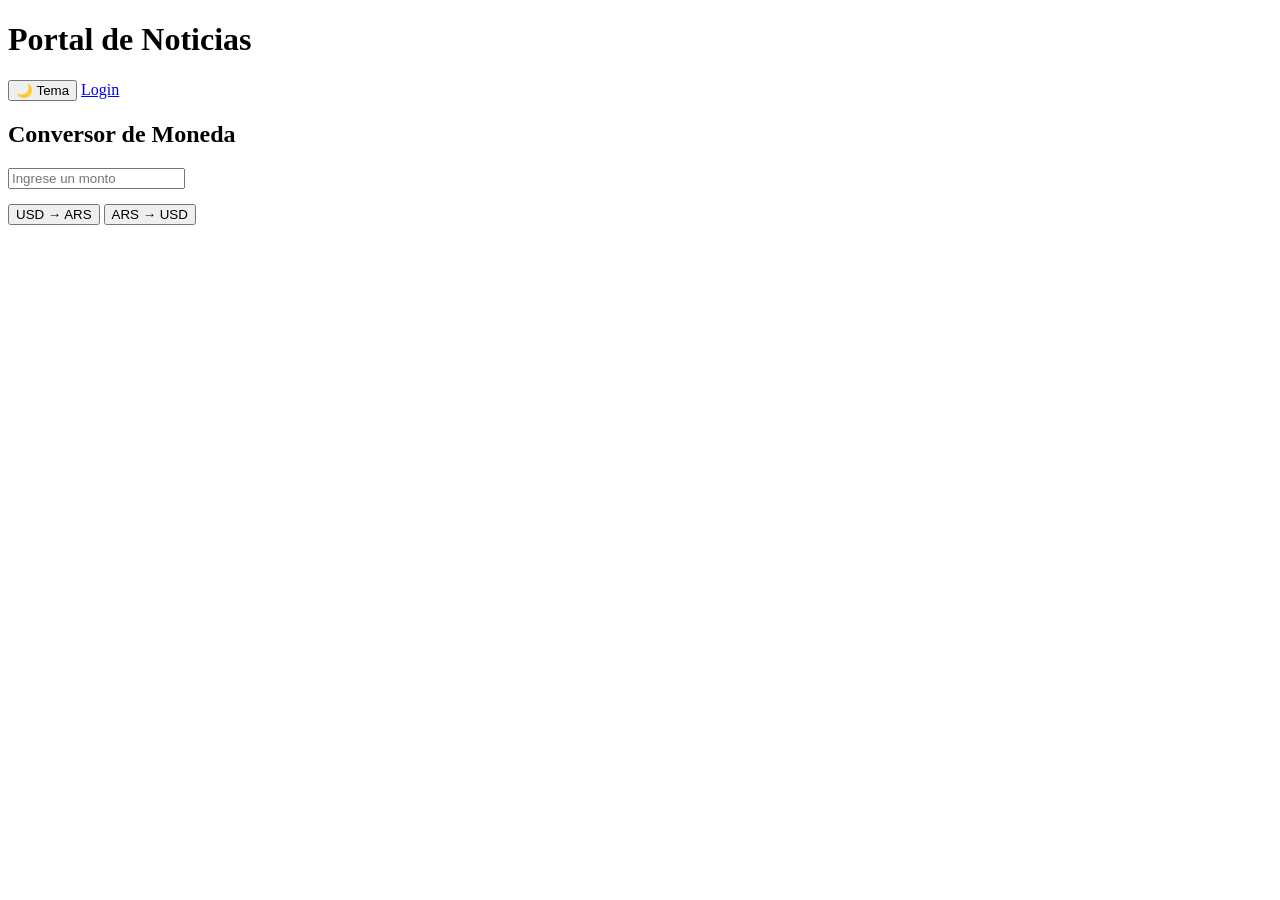
==== index.html @ df9329ff "Agrega estructura base de index.html" ====
<!DOCTYPE html>
<html lang="es">

<head>
    <meta charset="UTF-8">
    <meta name="viewport" content="width=device-width, initial-scale=1.0">
    <title>Portal de Noticias</title>

    <link rel="stylesheet" href="css/styles.css">
</head>

<body>

    <header>
        <h1>Portal de Noticias</h1>

        <div>
            <button id="themeBtn">🌙 Tema</button>
            <a href="login.html">Login</a>
        </div>
    </header>

    <section id="dolar"></section>

    <section id="conversor">

        <h2>Conversor de Moneda</h2>

        <input
            type="number"
            id="montoInput"
            placeholder="Ingrese un monto">

        <div style="margin-top:15px;">

            <button id="usdToArsBtn">
                USD → ARS
            </button>

            <button id="arsToUsdBtn">
                ARS → USD
            </button>

        </div>

        <p id="resultadoConversion"></p>

    </section>

    <section id="noticias"></section>

    <script src="js/noticias.js"></script>
    <script src="js/dolar.js"></script>
    <script src="js/app.js"></script>

</body>

</html>
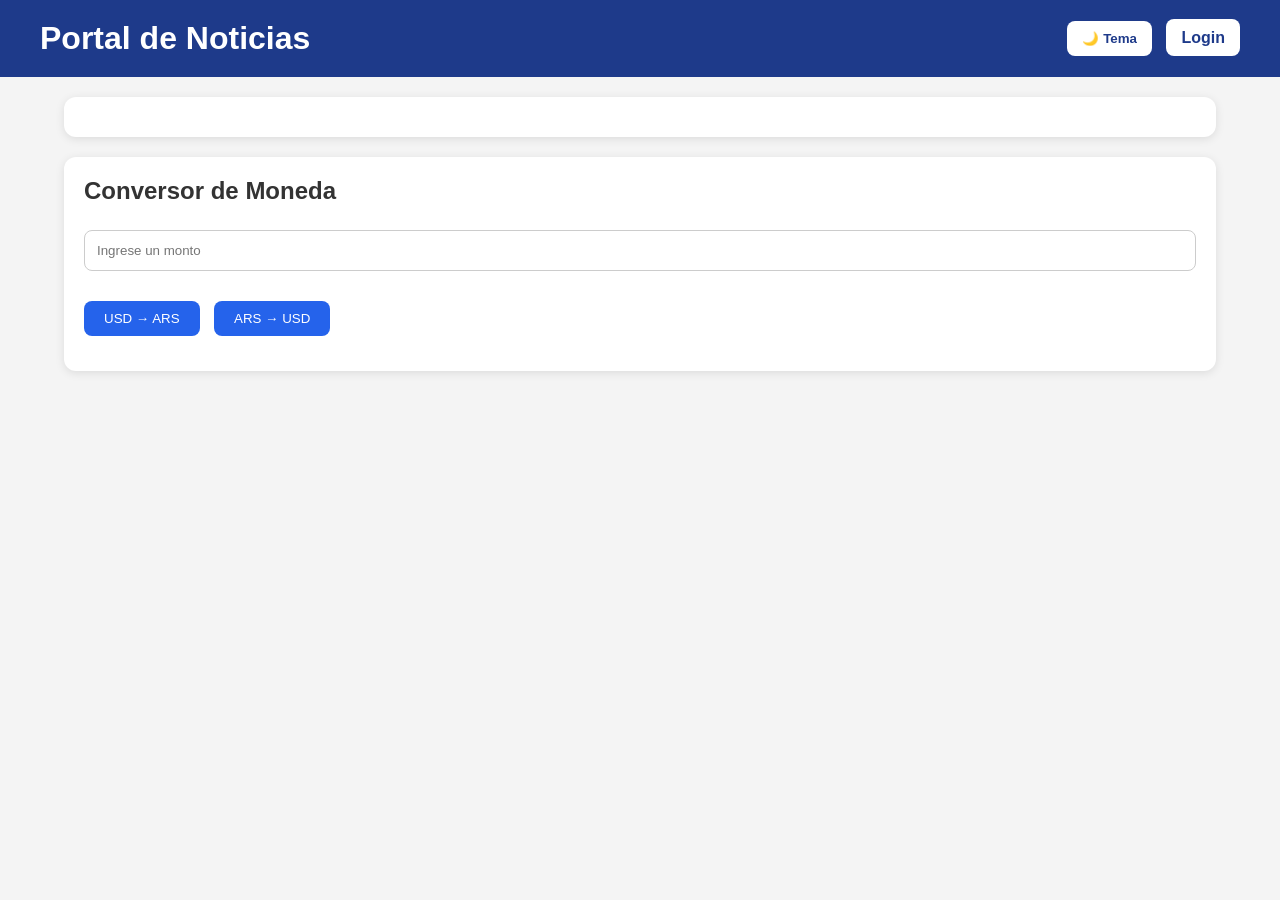
==== commit 70866242: "Agrega GUIA.md, .nojekyll y fixes" ====
--- a/index.html
+++ b/index.html
@@ -19,7 +19,7 @@
             <a href="login.html">Login</a>
         </div>
     </header>
-
+    
     <section id="dolar"></section>
 
     <section id="conversor">
--- a/css/styles.css
+++ b/css/styles.css
@@ -0,0 +1,288 @@
+*{
+    margin:0;
+    padding:0;
+    box-sizing:border-box;
+}
+
+body{
+    font-family:Arial,sans-serif;
+    background:#f4f4f4;
+    color:#333;
+    min-height:100vh;
+}
+
+/* HEADER */
+
+header{
+    background:#1e3a8a;
+    color:white;
+    padding:20px 40px;
+
+    display:flex;
+    justify-content:space-between;
+    align-items:center;
+}
+
+header h1{
+    font-size:2rem;
+}
+
+header a,
+header button{
+    text-decoration:none;
+    border:none;
+    background:white;
+    color:#1e3a8a;
+    padding:10px 15px;
+    border-radius:8px;
+    cursor:pointer;
+    font-weight:bold;
+    margin-left:10px;
+}
+
+header a:hover,
+header button:hover{
+    opacity:0.9;
+}
+
+/* DOLAR */
+
+#dolar{
+    width:90%;
+    margin:20px auto;
+    background:white;
+    padding:20px;
+    border-radius:12px;
+    box-shadow:0 2px 10px rgba(0,0,0,0.1);
+}
+
+/* CONVERSOR */
+
+#conversor{
+    width:90%;
+    margin:20px auto;
+    background:white;
+    padding:20px;
+    border-radius:12px;
+    box-shadow:0 2px 10px rgba(0,0,0,0.1);
+}
+
+#conversor h2{
+    margin-bottom:15px;
+}
+
+#conversor input{
+    width:100%;
+    padding:12px;
+    border:1px solid #ccc;
+    border-radius:8px;
+    margin-bottom:15px;
+}
+
+#conversor button{
+    padding:10px 20px;
+    border:none;
+    border-radius:8px;
+    background:#2563eb;
+    color:white;
+    cursor:pointer;
+    margin-right:10px;
+}
+
+#conversor button:hover{
+    background:#1d4ed8;
+}
+
+#resultadoConversion{
+    margin-top:15px;
+    font-size:18px;
+    font-weight:bold;
+}
+
+/* NOTICIAS */
+
+#noticias,
+#listaNoticias{
+    width:90%;
+    margin:20px auto;
+
+    display:grid;
+    grid-template-columns:repeat(3,1fr);
+
+    gap:20px;
+}
+
+.card{
+    background:white;
+    border-radius:12px;
+    overflow:hidden;
+    box-shadow:0 4px 12px rgba(0,0,0,0.1);
+}
+
+.card img{
+    width:100%;
+    height:180px;
+    object-fit:cover;
+}
+
+.card h3{
+    padding:15px 15px 5px;
+}
+
+.card p{
+    padding:0 15px 15px;
+}
+
+.card button{
+    margin:15px;
+    padding:10px;
+    border:none;
+    border-radius:8px;
+    background:#dc2626;
+    color:white;
+    cursor:pointer;
+}
+
+.card button:hover{
+    background:#b91c1c;
+}
+
+/* LOGIN */
+
+.login-container{
+    width:400px;
+    max-width:90%;
+    margin:100px auto;
+    background:white;
+    padding:30px;
+    border-radius:12px;
+    box-shadow:0 4px 12px rgba(0,0,0,0.15);
+}
+
+.login-container h2{
+    text-align:center;
+    margin-bottom:20px;
+}
+
+/* FORMULARIOS */
+
+form{
+    width:90%;
+    max-width:600px;
+    margin:30px auto;
+    background:white;
+    padding:25px;
+    border-radius:12px;
+    box-shadow:0 4px 12px rgba(0,0,0,0.1);
+}
+
+input,
+textarea{
+    width:100%;
+    padding:12px;
+    margin-top:10px;
+    margin-bottom:15px;
+    border:1px solid #ccc;
+    border-radius:8px;
+}
+
+textarea{
+    resize:vertical;
+    min-height:120px;
+}
+
+form button{
+    width:100%;
+    padding:12px;
+    border:none;
+    background:#2563eb;
+    color:white;
+    border-radius:8px;
+    cursor:pointer;
+}
+
+form button:hover{
+    background:#1d4ed8;
+}
+
+/* ADMIN */
+
+#logoutBtn,
+.admin-link{
+    display:inline-block;
+    margin:20px 0 0 20px;
+    padding:10px 15px;
+    border:none;
+    border-radius:8px;
+    background:#dc2626;
+    color:white;
+    cursor:pointer;
+    font-weight:bold;
+    text-decoration:none;
+}
+
+#logoutBtn:hover,
+.admin-link:hover{
+    opacity:0.9;
+}
+
+.admin-link{
+    background:#1e3a8a;
+}
+
+/* DARK MODE */
+
+.dark{
+    background:#121212;
+    color:white;
+}
+
+.dark #dolar,
+.dark #conversor,
+.dark .card,
+.dark form,
+.dark .login-container{
+    background:#1f1f1f;
+    color:white;
+}
+
+.dark input,
+.dark textarea{
+    background:#2a2a2a;
+    color:white;
+    border:1px solid #555;
+}
+
+.dark header{
+    background:#111827;
+}
+
+/* RESPONSIVE */
+
+@media (max-width: 900px){
+
+    #noticias,
+    #listaNoticias{
+        grid-template-columns:repeat(2,1fr);
+    }
+
+}
+
+@media (max-width: 600px){
+
+    header{
+        flex-direction:column;
+        gap:15px;
+    }
+
+    #noticias,
+    #listaNoticias{
+        grid-template-columns:1fr;
+    }
+
+    #conversor button{
+        width:100%;
+        margin-bottom:10px;
+    }
+
+}
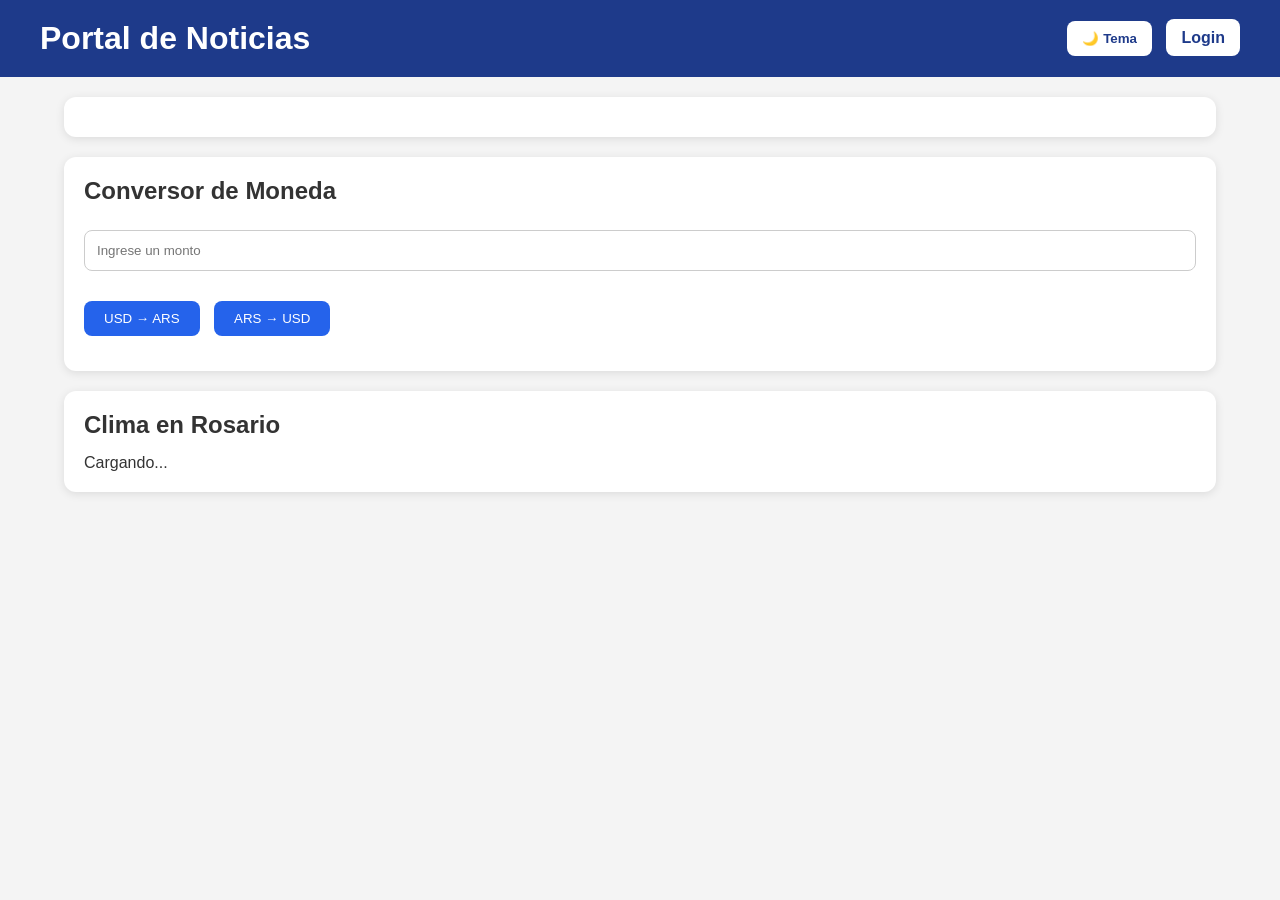
==== commit 98f4980f: "feat:agrego funcoionalidad" ====
--- a/index.html
+++ b/index.html
@@ -19,7 +19,7 @@
             <a href="login.html">Login</a>
         </div>
     </header>
-    
+
     <section id="dolar"></section>
 
     <section id="conversor">
@@ -46,9 +46,13 @@
         <p id="resultadoConversion"></p>
 
     </section>
+    <section id="clima">
+        <h2>Clima en Rosario</h2>
+        <div id="climaInfo">Cargando...</div>
+    </section>
 
     <section id="noticias"></section>
-
+    <script src="js/clima.js"></script>
     <script src="js/noticias.js"></script>
     <script src="js/dolar.js"></script>
     <script src="js/app.js"></script>
--- a/css/styles.css
+++ b/css/styles.css
@@ -238,6 +238,7 @@
 }
 
 .dark #dolar,
+.dark #clima,
 .dark #conversor,
 .dark .card,
 .dark form,
@@ -286,3 +287,19 @@
     }
 
 }
+#clima{
+    width:90%;
+    margin:20px auto;
+    background:white;
+    padding:20px;
+    border-radius:12px;
+    box-shadow:0 2px 10px rgba(0,0,0,0.1);
+}
+
+#clima h2{
+    margin-bottom:15px;
+}
+
+#clima p{
+    margin-bottom:5px;
+}
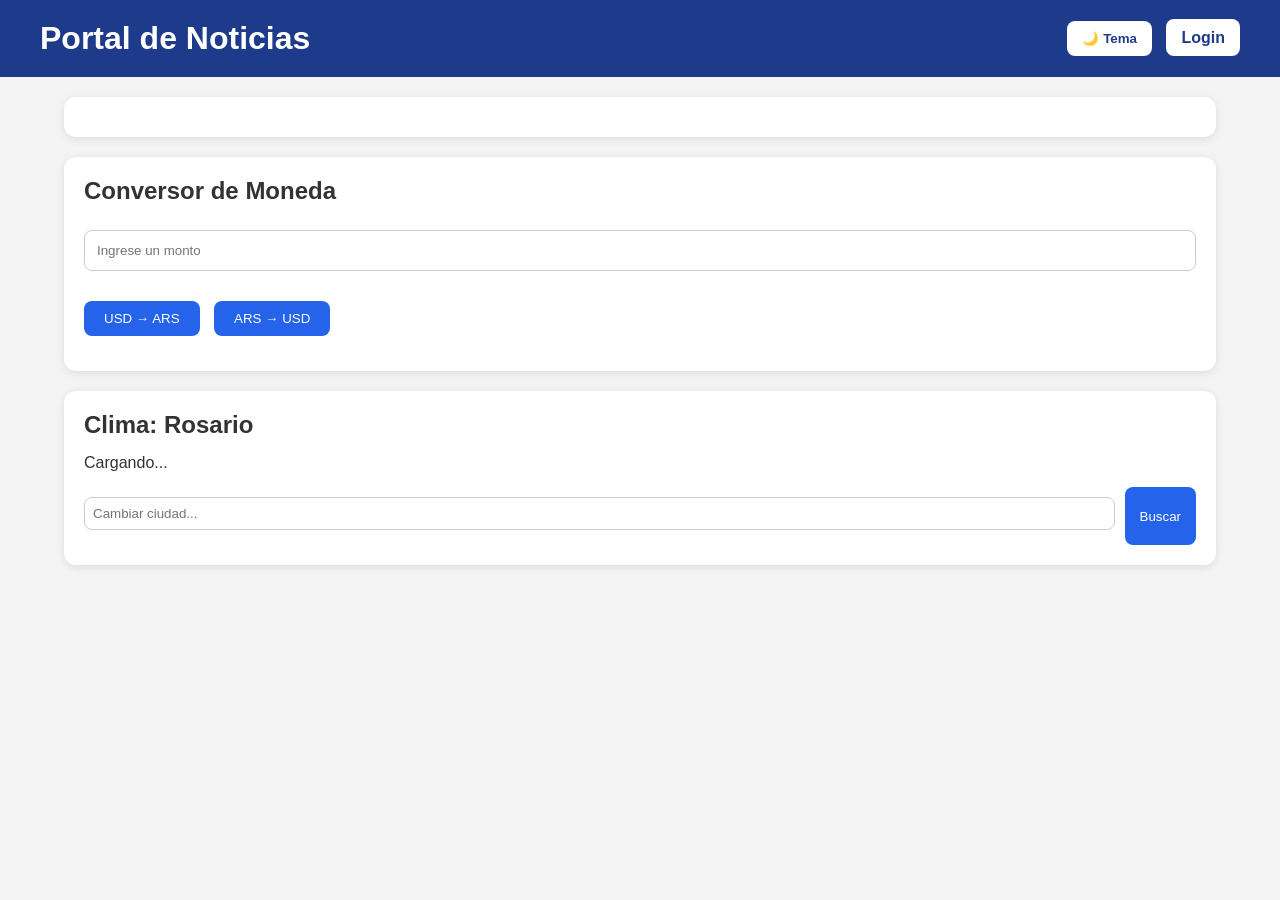
==== commit 2a901f69: "feat: Agrego funcionalidad" ====
--- a/index.html
+++ b/index.html
@@ -47,8 +47,12 @@
 
     </section>
     <section id="clima">
-        <h2>Clima en Rosario</h2>
+        <h2>Clima: <span id="ciudadNombre">Rosario</span></h2>
         <div id="climaInfo">Cargando...</div>
+        <div style="margin-top:15px;display:flex;gap:10px;">
+            <input type="text" id="inputCiudad" placeholder="Cambiar ciudad..." style="flex:1;padding:8px;border:1px solid #ccc;border-radius:8px;">
+            <button id="btnCambiarCiudad" style="padding:8px 15px;border:none;border-radius:8px;background:#2563eb;color:white;cursor:pointer;">Buscar</button>
+        </div>
     </section>
 
     <section id="noticias"></section>
--- a/css/styles.css
+++ b/css/styles.css
@@ -97,6 +97,38 @@
     margin-top:15px;
     font-size:18px;
     font-weight:bold;
+}
+
+/* CLIMA */
+
+#clima{
+    width:90%;
+    margin:20px auto;
+    background:white;
+    padding:20px;
+    border-radius:12px;
+    box-shadow:0 2px 10px rgba(0,0,0,0.1);
+}
+
+#clima h2{
+    margin-bottom:15px;
+}
+
+#clima p{
+    margin-bottom:5px;
+}
+
+.card-clima{
+    flex:1;
+    min-width:100px;
+    text-align:center;
+    background:#f0f4ff;
+    padding:10px;
+    border-radius:8px;
+}
+
+.dark .card-clima{
+    background:#2a2a2a;
 }
 
 /* NOTICIAS */
@@ -247,6 +279,12 @@
     color:white;
 }
 
+.dark #clima input{
+    background:#2a2a2a;
+    color:white;
+    border:1px solid #555;
+}
+
 .dark input,
 .dark textarea{
     background:#2a2a2a;
@@ -287,19 +325,3 @@
     }
 
 }
-#clima{
-    width:90%;
-    margin:20px auto;
-    background:white;
-    padding:20px;
-    border-radius:12px;
-    box-shadow:0 2px 10px rgba(0,0,0,0.1);
-}
-
-#clima h2{
-    margin-bottom:15px;
-}
-
-#clima p{
-    margin-bottom:5px;
-}
